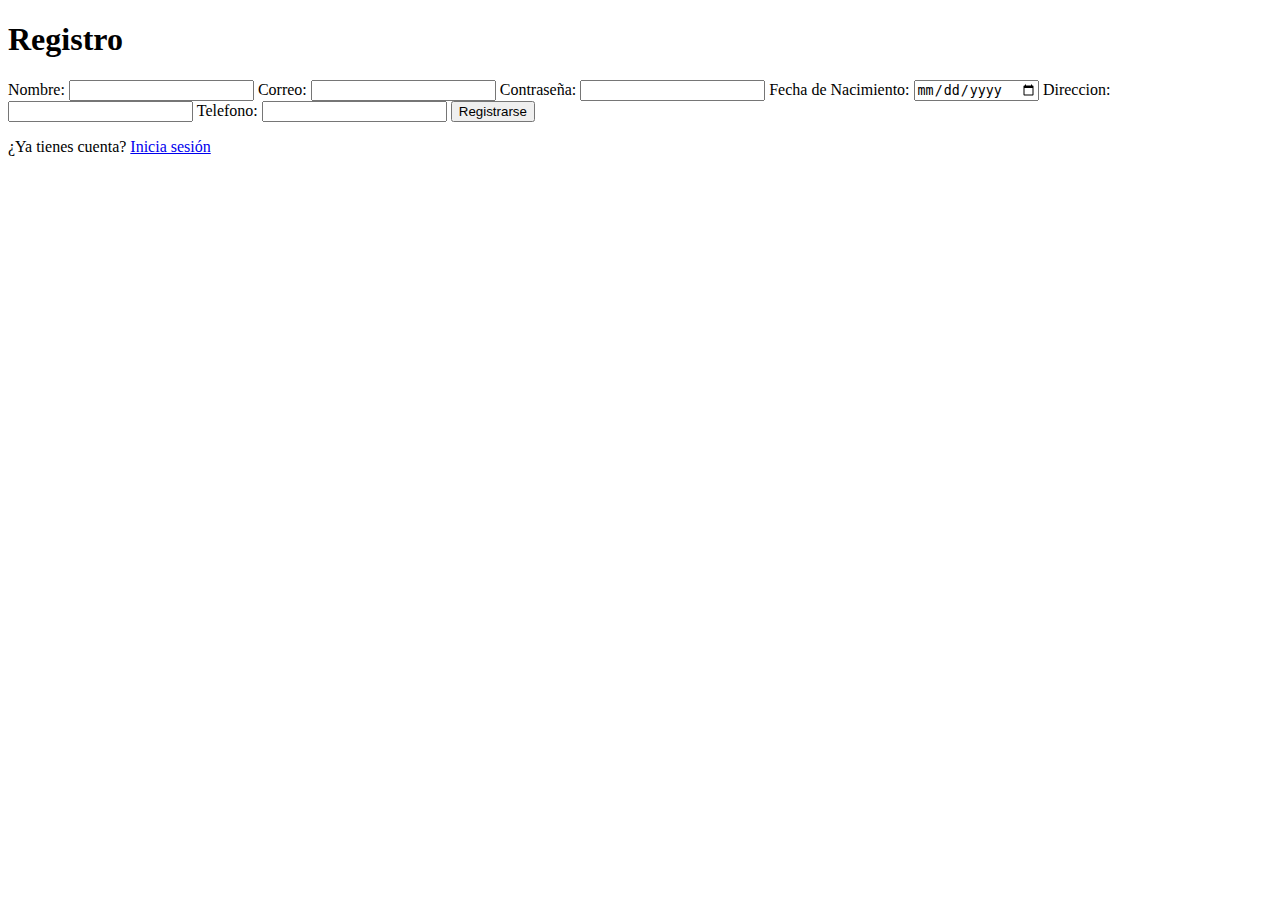
==== registro.html @ cd8fde33 "nuevo" ====
<!DOCTYPE html>
<html lang="en">
<head>
    <meta charset="UTF-8">
    <meta name="viewport" content="width=device-width, initial-scale=1.0">
    <title>Document</title>
</head>
<body>

    <form action="">
        <h1>Registro</h1>
        
        <label for="nombre">Nombre:</label>
        <input type="text" id="nombre" name="nombre" required  minlength="10">
        
        <label for="mensaje">Correo:</label>
        <input type="email" id="email" name="email" required >

        <label for="mensaje">Contraseña:</label>
        <input type="password" id="password" name="password" required minlength="8">

        <label for="mensaje">Fecha de Nacimiento:</label>
        <input type="date" id="date" name="nacimiento">

        <label for="mensaje">Direccion:</label>
        <input type="text" id="direccion" name="direccion">

        <label for="mensaje">Telefono:</label>
        <input type="number" id="telefono" name="telefono" required max="10">

        <button type="submit">Registrarse</button>
        <div class="registrar">
            <p>¿Ya tienes cuenta? <a href="#">Inicia sesión</a></p>
        </div>
    </form>
</body>
</html>
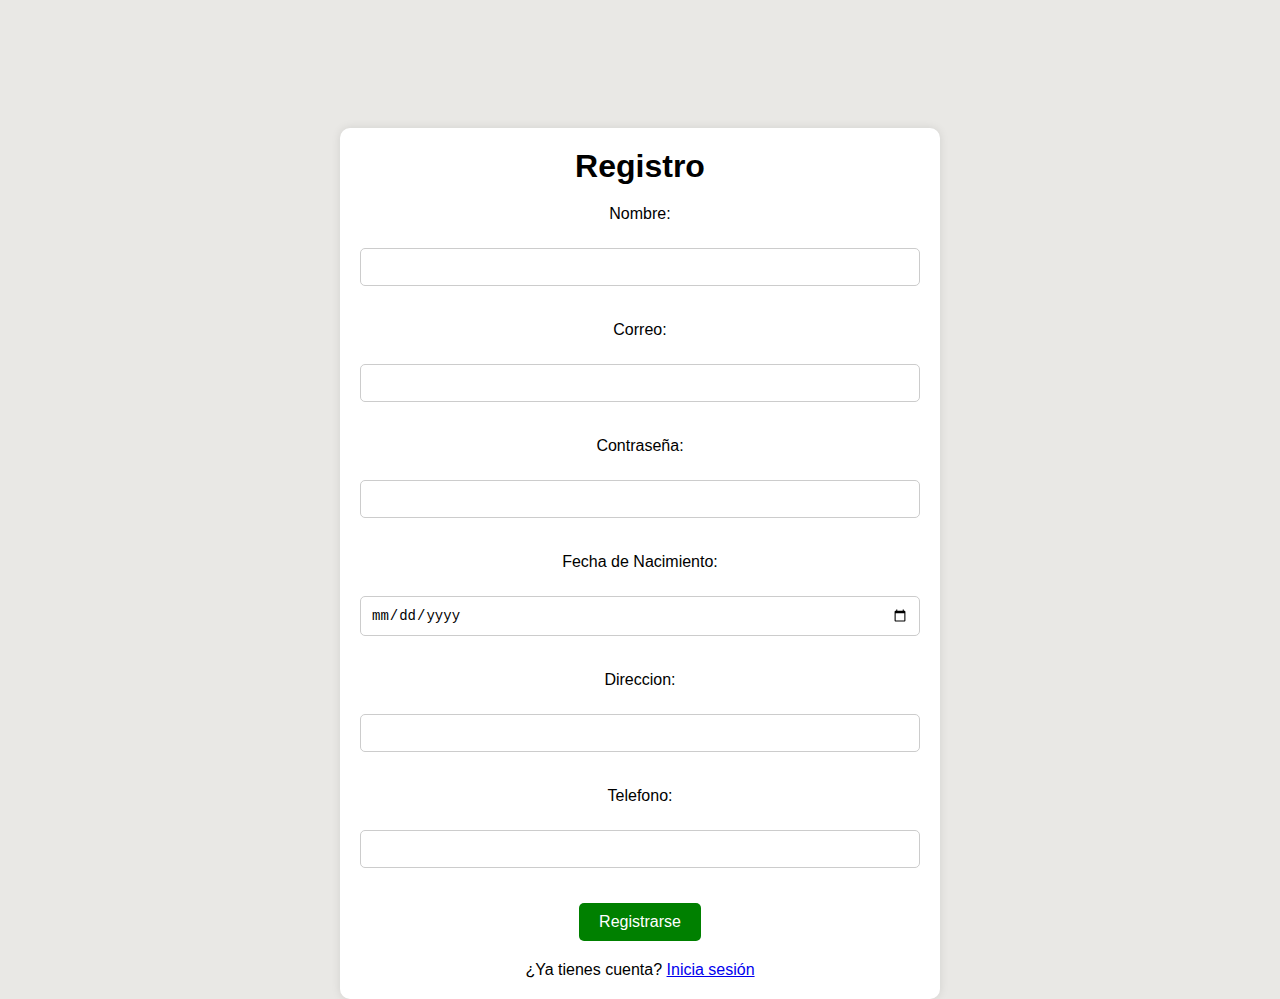
==== commit c9292606: "Final pagina" ====
--- a/registro.html
+++ b/registro.html
@@ -3,10 +3,10 @@
 <head>
     <meta charset="UTF-8">
     <meta name="viewport" content="width=device-width, initial-scale=1.0">
-    <title>Document</title>
+    <title>Registro</title>
+    <link rel="stylesheet" href="./styles.css">
 </head>
-<body>
-
+<body class="inicio">
     <form action="">
         <h1>Registro</h1>
         
@@ -30,7 +30,7 @@
 
         <button type="submit">Registrarse</button>
         <div class="registrar">
-            <p>¿Ya tienes cuenta? <a href="#">Inicia sesión</a></p>
+            <p>¿Ya tienes cuenta? <a href="./login.html">Inicia sesión</a></p>
         </div>
     </form>
 </body>
--- a/styles.css
+++ b/styles.css
@@ -0,0 +1,115 @@
+* {
+    margin: 0;
+    padding: 0;
+    box-sizing: border-box;
+}
+
+body  {
+    font-family: 'Arial', sans-serif;
+    background-color: #d3d1cb81; 
+    color: #000000; 
+}
+
+.inicio {
+    margin-top: 10%;
+}
+
+/*Formulario*/
+form {
+    text-align: center;
+    display: flex;
+    flex-direction: column;
+    align-items: center;
+    gap: 20px;
+    align-items: center;
+    width: 100%;
+    max-width: 600px;
+    margin: 0 auto;
+    justify-content: center;
+    background: #fff;
+    padding: 20px;
+    border-radius: 10px;
+    box-shadow: 0 0 10px rgba(0, 0, 0, 0.1);
+}
+
+
+label {
+    font-size: 16px;
+    margin-bottom: 5px;
+    width: 100%;
+    text-align: left;
+    text-align: center;
+}
+
+input, textarea {
+    width: 100%;
+    padding: 10px;
+    margin-bottom: 15px;
+    border: 1px solid #ccc;
+    border-radius: 5px;
+    font-size: 14px;
+    resize: none;
+}
+
+button {
+    background-color: #008000;
+    color: #fff;
+    padding: 10px 20px;
+    border: none;
+    border-radius: 5px;
+    cursor: pointer;
+    font-size: 16px;
+    transition: background-color 0.3s ease;
+}
+
+button:hover {
+    background-color: #4bc01c;
+}
+/*Welcome*/
+
+nav{
+    list-style-type: none;
+    margin: 0;
+    padding: 10px;
+    width: 400px;
+    background-color: black;
+    height: 1000px;
+}
+
+nav a{
+    display: block;
+    color: white;
+    padding: 8px 16px;
+    text-decoration: none;
+}
+
+nav a:hover{
+    background-color: wheat;
+    color: black;
+}
+
+header {
+    left: 0;
+    color: #fff;
+    margin: 0px;
+    padding: 0px;
+    width: 300px;
+    text-align: center;
+    position: fixed;
+}
+
+.container{
+    display: flex;
+}
+
+.container a {
+    color: white;
+    display: flex;
+}
+
+main {
+    text-align: center;
+    padding: 10px;
+    margin-left: 10%; 
+}
+
